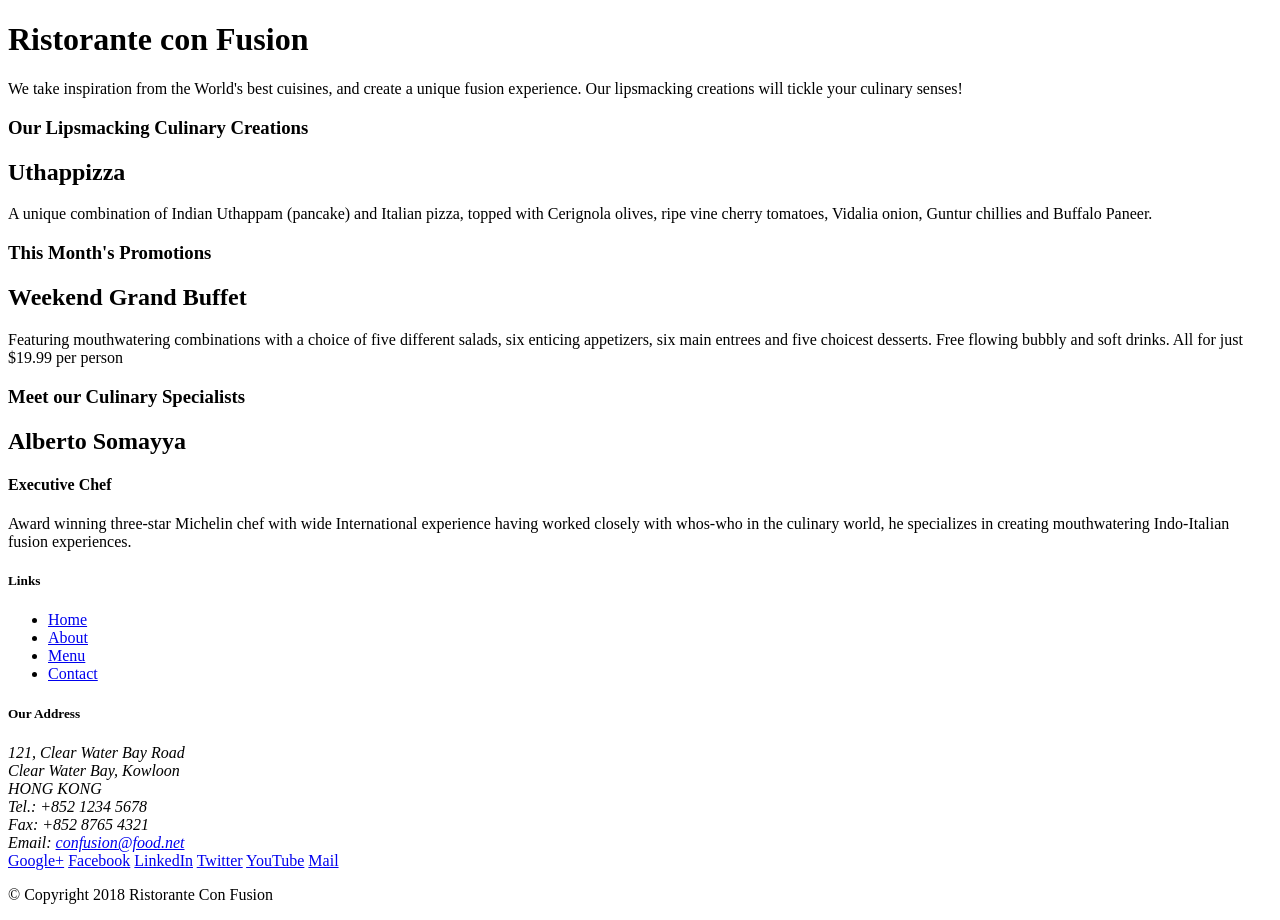
==== index.html @ a065881b "initial setup" ====
<!DOCTYPE html>
<html lang="en">

<head>
    <title>Ristorante Con Fusion</title>
</head>

<body>

    <header>
        <div>
            <div>
                <div>
                    <h1>Ristorante con Fusion</h1>
                    <p>We take inspiration from the World's best cuisines, and create a unique fusion experience. Our lipsmacking creations will tickle your culinary senses!</p>
                </div>
                <div>
                </div>
            </div>
        </div>
    </header>

    <div>
        <div>
            <div>
                <h3>Our Lipsmacking Culinary Creations</h3>
            </div>
            <div>
                <h2>Uthappizza</h2>
                <p>A unique combination of Indian Uthappam (pancake) and Italian pizza, topped with Cerignola olives, ripe vine cherry tomatoes, Vidalia onion, Guntur chillies and Buffalo Paneer.</p>
            </div>
        </div>


        <div>
            <div>
                <h3>This Month's Promotions</h3>
            </div>
            <div>
                <h2>Weekend Grand Buffet</h2>
                <p>Featuring mouthwatering combinations with a choice of five different salads, six enticing appetizers, six main entrees and five choicest desserts. Free flowing bubbly and soft drinks. All for just $19.99 per person </p>
            </div>
        </div>

        <div>
            <div>
                <h3>Meet our Culinary Specialists</h3>
            </div>
            <div>
                <h2>Alberto Somayya</h2>
                <h4>Executive Chef</h4>
                <p>Award winning three-star Michelin chef with wide International experience having worked closely with whos-who in the culinary world, he specializes in creating mouthwatering Indo-Italian fusion experiences. </p>
            </div>
        </div>
    </div>

    <footer>
        <div>
            <div>             
                <div>
                    <h5>Links</h5>
                    <ul>
                        <li><a href="#">Home</a></li>
                        <li><a href="#">About</a></li>
                        <li><a href="#">Menu</a></li>
                        <li><a href="#">Contact</a></li>
                    </ul>
                </div>
                <div>
                    <h5>Our Address</h5>
                    <address>
		              121, Clear Water Bay Road<br>
		              Clear Water Bay, Kowloon<br>
		              HONG KONG<br>
		              Tel.: +852 1234 5678<br>
		              Fax: +852 8765 4321<br>
		              Email: <a href="mailto:confusion@food.net">confusion@food.net</a>
		           </address>
                </div>
                <div>
                    <div>
                        <a href="http://google.com/+">Google+</a>
                        <a href="http://www.facebook.com/profile.php?id=">Facebook</a>
                        <a href="http://www.linkedin.com/in/">LinkedIn</a>
                        <a href="http://twitter.com/">Twitter</a>
                        <a href="http://youtube.com/">YouTube</a>
                        <a href="mailto:">Mail</a>
                    </div>
                </div>
           </div>
           <div>             
                <div>
                    <p>© Copyright 2018 Ristorante Con Fusion</p>
                </div>
           </div>
        </div>
    </footer>

</body>

</html>
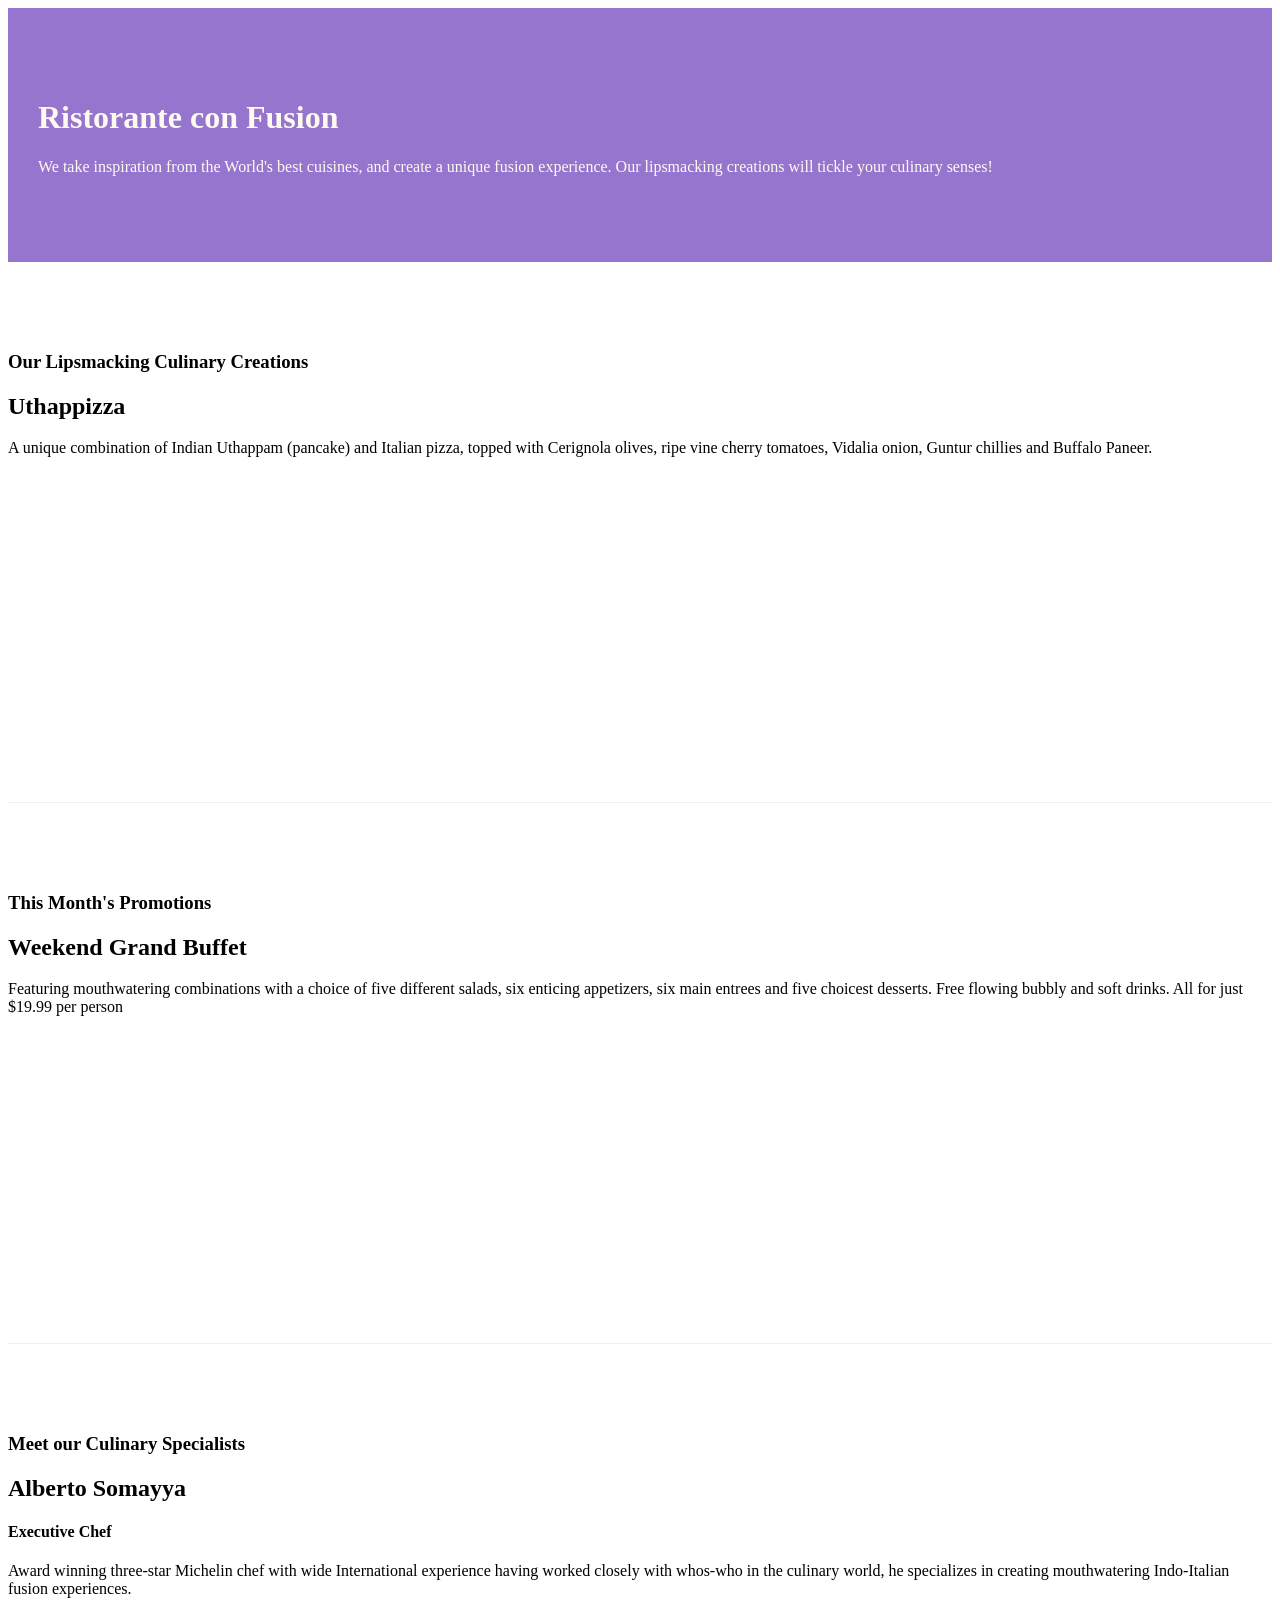
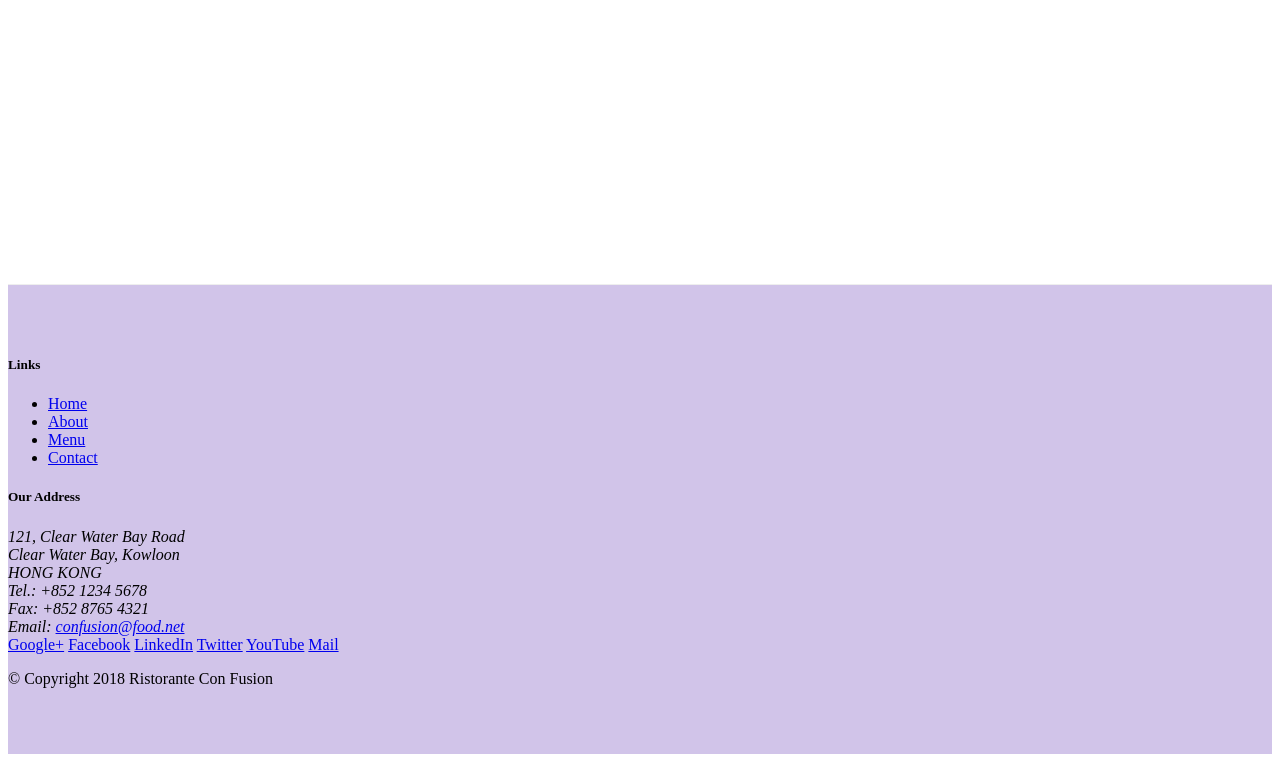
==== commit fe7135e3: "assingment one" ====
--- a/index.html
+++ b/index.html
@@ -2,51 +2,59 @@
 <html lang="en">
 
 <head>
+        <!-- Required meta tags always come first -->
+        <meta charset="utf-8">
+        <meta name="viewport" content="width=device-width, initial-scale=1, shrink-to-fit=no">
+        <meta http-equiv="x-ua-compatible" content="ie=edge">
+    
+        <!-- Bootstrap CSS -->
+        <link rel="stylesheet" href="node_modules/bootstrap/dist/css/bootstrap.min.css">
+        <link rel="stylesheet" href="CSS/style.css">
     <title>Ristorante Con Fusion</title>
 </head>
 
 <body>
 
-    <header>
-        <div>
-            <div>
-                <div>
+    <header class="jumbotron">
+        <div class="container">
+            <div class="row row-header">
+                <div class="col-12 col-sm-6">
                     <h1>Ristorante con Fusion</h1>
                     <p>We take inspiration from the World's best cuisines, and create a unique fusion experience. Our lipsmacking creations will tickle your culinary senses!</p>
                 </div>
-                <div>
+                <div class="col-12 col-sm">
                 </div>
             </div>
         </div>
     </header>
 
-    <div>
-        <div>
-            <div>
+    <div class="container">
+        <div class="row row-content align-items-center">
+            <div class="col-12 col-sm-4 order-sm-last col-md-3">
                 <h3>Our Lipsmacking Culinary Creations</h3>
             </div>
-            <div>
+            <div class="col col-sm order-sm-first col-md"> 
                 <h2>Uthappizza</h2>
                 <p>A unique combination of Indian Uthappam (pancake) and Italian pizza, topped with Cerignola olives, ripe vine cherry tomatoes, Vidalia onion, Guntur chillies and Buffalo Paneer.</p>
             </div>
         </div>
 
 
-        <div>
-            <div>
+        <div class="row row-content align-items-center">
+            <div class="col-12 col-sm-4 order-sm-last col-md-3">
                 <h3>This Month's Promotions</h3>
             </div>
-            <div>
+            <div class="col col-sm order-sm-first col-md"> 
                 <h2>Weekend Grand Buffet</h2>
                 <p>Featuring mouthwatering combinations with a choice of five different salads, six enticing appetizers, six main entrees and five choicest desserts. Free flowing bubbly and soft drinks. All for just $19.99 per person </p>
             </div>
         </div>
 
-        <div>
-            <div>
+        <div class="row row-content align-items-center">
+            <div class="col-12 col-sm-4 order-sm-last col-md-3">
                 <h3>Meet our Culinary Specialists</h3>
             </div>
-            <div>
+            <div class="col col-sm order-sm-first col-md"> 
                 <h2>Alberto Somayya</h2>
                 <h4>Executive Chef</h4>
                 <p>Award winning three-star Michelin chef with wide International experience having worked closely with whos-who in the culinary world, he specializes in creating mouthwatering Indo-Italian fusion experiences. </p>
@@ -54,19 +62,19 @@
         </div>
     </div>
 
-    <footer>
-        <div>
-            <div>             
-                <div>
+    <footer class="footer">
+        <div class="container">
+            <div class="row">             
+                <div class="col-4 offset-1 col-sm-3">
                     <h5>Links</h5>
-                    <ul>
+                    <ul class="list-unstyled">
                         <li><a href="#">Home</a></li>
                         <li><a href="#">About</a></li>
                         <li><a href="#">Menu</a></li>
                         <li><a href="#">Contact</a></li>
                     </ul>
                 </div>
-                <div>
+                <div class="col-5 col-5">
                     <h5>Our Address</h5>
                     <address>
 		              121, Clear Water Bay Road<br>
@@ -77,8 +85,8 @@
 		              Email: <a href="mailto:confusion@food.net">confusion@food.net</a>
 		           </address>
                 </div>
-                <div>
-                    <div>
+                <div class="col-12 col-sm-1 align-self-center">
+                    <div class="text-center"> 
                         <a href="http://google.com/+">Google+</a>
                         <a href="http://www.facebook.com/profile.php?id=">Facebook</a>
                         <a href="http://www.linkedin.com/in/">LinkedIn</a>
@@ -88,14 +96,17 @@
                     </div>
                 </div>
            </div>
-           <div>             
-                <div>
+           <div class="row justify-content-center">             
+                <div class="col-12 col-sm-4">
                     <p>© Copyright 2018 Ristorante Con Fusion</p>
                 </div>
            </div>
         </div>
     </footer>
-
+    <!-- jQuery first, then Popper.js, then Bootstrap JS. -->
+    <script src="node_modules/jquery/dist/jquery.slim.min.js"></script>
+    <script src="node_modules/popper.js/dist/umd/popper.min.js"></script>
+    <script src="node_modules/bootstrap/dist/js/bootstrap.min.js"></script>
 </body>
 
 </html>
--- a/CSS/style.css
+++ b/CSS/style.css
@@ -0,0 +1,27 @@
+.row-header{
+    margin: 0px auto;
+    padding: 0px auto;
+}
+.row-content{
+    margin: 0px auto;
+    padding: 70px 0px 70px 0px;
+    border-bottom: 1px ridge;
+    min-height: 400px;
+}
+.footer{
+    background-color: #D1C4E9;
+    margin: 0px auto;
+    padding: 50px 0px 50px 0px;
+
+}
+.jumbotron{
+    padding: 70px 30px 70px 30px;
+    margin: 0px auto;
+    background: #9575CD;
+    color: floralwhite;
+}
+.address{
+    font-size: 80%;
+    margin: 0px;
+    color: black;
+}
